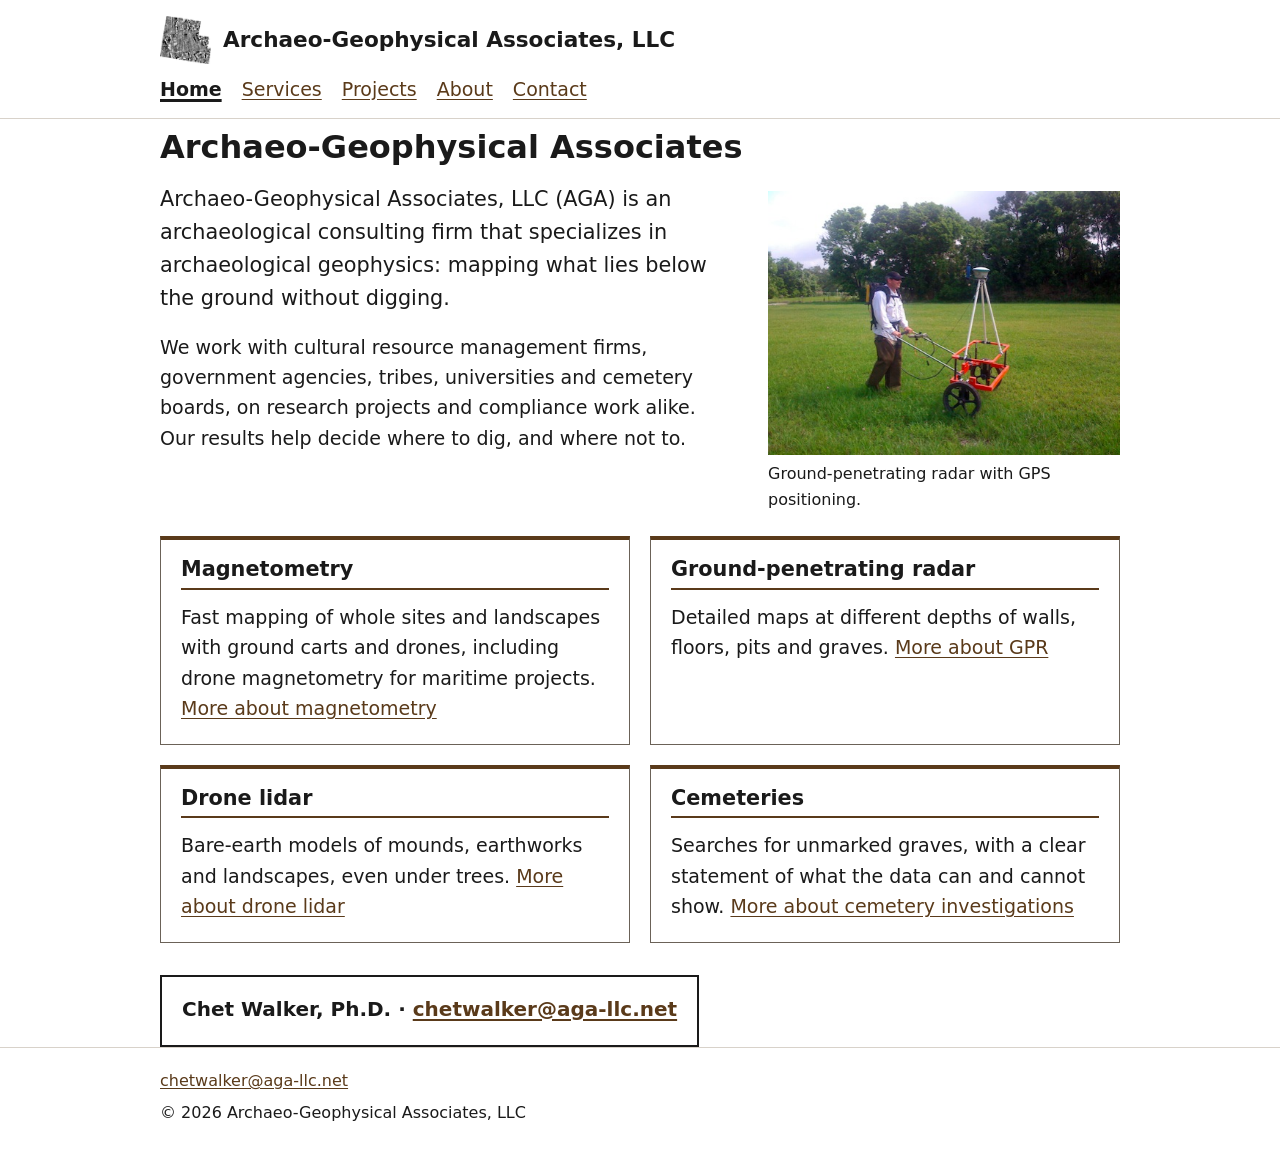
==== index.html @ 1a01e25d "Placeholder aga-llc.net site (site files only) Copied from the private site repo by tools/publish_pu" ====
<!doctype html>
<html lang="en">
<head>
  <meta charset="utf-8">
  <meta http-equiv="Content-Security-Policy" content="default-src 'self'; img-src 'self'; style-src 'self'; script-src 'none'; object-src 'none'; base-uri 'self'; form-action 'none'">
  <meta name="referrer" content="strict-origin-when-cross-origin">
  <meta name="viewport" content="width=device-width, initial-scale=1">
  <title>Archaeo-Geophysical Associates, LLC</title>
  <meta name="description" content="Archaeological geophysics for archaeology, cemeteries and heritage projects: magnetometry, ground-penetrating radar and drone lidar.">
  <link rel="stylesheet" href="/css/site.css">
</head>
<body>
<header class="site-header">
  <div class="wrap">
    <a class="wordmark" href="/">Archaeo-Geophysical Associates, LLC</a>
    <nav aria-label="Main">
    <ul>
      <li><a href="/" aria-current="page">Home</a></li>
      <li><a href="/services.html">Services</a></li>
      <li><a href="/projects.html">Projects</a></li>
      <li><a href="/about.html">About</a></li>
      <li><a href="/contact.html">Contact</a></li>
    </ul>
    </nav>
  </div>
</header>
<main class="wrap">
  <h1>Archaeo-Geophysical Associates</h1>
  <div class="intro">
    <div class="intro-text">
  <p class="lead">Archaeo-Geophysical Associates, LLC (AGA) is an archaeological consulting firm
  that specializes in archaeological geophysics: mapping what lies below the ground without
  digging.</p>
  <p>We work with cultural resource management firms, government agencies, tribes, universities
  and cemetery boards, on research projects and compliance work alike. Our results help
  decide where to dig, and where not to.</p>
    </div>
  <figure>
    <img src="/img/gpr-cart-field.png" width="480" height="360"
      alt="A person pushing an orange GPR cart with a GPS antenna on a pole across a grassy field.">
    <figcaption>Ground-penetrating radar with GPS positioning.</figcaption>
  </figure>
  </div>

  <div class="cards">
  <section class="card">
    <h2>Magnetometry</h2>
    <p>Fast mapping of whole sites and landscapes with ground carts and drones, including drone
    magnetometry for maritime projects.
    <a href="/services.html#magnetometry">More about magnetometry</a></p>
  </section>

  <section class="card">
    <h2>Ground-penetrating radar</h2>
    <p>Detailed maps at different depths of walls, floors, pits and graves.
    <a href="/services.html#gpr">More about GPR</a></p>
  </section>

  <section class="card">
    <h2>Drone lidar</h2>
    <p>Bare-earth models of mounds, earthworks and landscapes, even under trees.
    <a href="/services.html#lidar">More about drone lidar</a></p>
  </section>

  <section class="card">
    <h2>Cemeteries</h2>
    <p>Searches for unmarked graves, with a clear statement of what the data can and cannot show.
    <a href="/services.html#cemeteries">More about cemetery investigations</a></p>
  </section>
  </div>

  <div class="contact-block">
  <p class="contact-line">Chet Walker, Ph.D. &middot;
  <a href="mailto:chetwalker@aga-llc.net">chetwalker@aga-llc.net</a></p>
  </div>
</main>
<footer class="site-footer">
  <div class="wrap">
    <p><a href="mailto:chetwalker@aga-llc.net">chetwalker@aga-llc.net</a></p>
    <p>&copy; 2026 Archaeo-Geophysical Associates, LLC</p>
  </div>
</footer>
</body>
</html>
---- css/site.css ----
/* aga-llc.net - one stylesheet, no web fonts, no scripts.
   High contrast; links always underlined so nothing depends on colour alone. */

:root {
  --bg: #ffffff;
  --text: #1a1a1a;
  --accent: #5a3a1a;   /* deep earth brown, about 10:1 on white */
  --rule: #d8d2ca;     /* light divider lines (decoration only) */
}

*, *::before, *::after { box-sizing: border-box; }

html { font-size: 100%; -webkit-text-size-adjust: 100%; }

body {
  margin: 0;
  background: var(--bg);
  color: var(--text);
  font-family: system-ui, -apple-system, "Segoe UI", Roboto, "Helvetica Neue", Arial, sans-serif;
  font-size: 1.1875rem;   /* about 19 px */
  line-height: 1.6;
}

.wrap {
  max-width: 62rem;
  margin: 0 auto;
  padding: 0 1rem;
}

/* Header and menu: wordmark left, menu right on desktop; wraps on phones */
.site-header {
  border-bottom: 1px solid var(--rule);
  padding: 1rem 0 0.5rem;
}

.site-header .wrap {
  display: flex;
  flex-wrap: wrap;
  align-items: center;
  justify-content: space-between;
  gap: 0.25rem 2rem;
}

.wordmark {
  display: inline-block;
  font-size: 1.35rem;
  font-weight: 700;
  color: var(--text);
  text-decoration: none;
  line-height: 1.3;
}

.wordmark:hover, .wordmark:focus { text-decoration: underline; }

/* Logo mark beside the name: the Etowah plaza magnetometer map from the AGA logo
   (sources: AGA_Logo/New AGA Logo - Etowah Plaza/AGA Logo.jpg, cropped, 2x size).
   A CSS background so no page HTML changes; decorative, the name stays real text. */
.wordmark {
  display: inline-flex;
  align-items: center;
  gap: 0.75rem;
}

.wordmark::before {
  content: "";
  flex: none;
  width: 3.1875rem;   /* 119 x 112 image shown at 3rem tall */
  height: 3rem;
  background: url("/img/aga-mark.png") no-repeat center / contain;
}

nav ul {
  list-style: none;
  margin: 0;
  padding: 0;
  display: flex;
  flex-wrap: wrap;
  gap: 0.25rem 1.25rem;
}

nav a {
  display: inline-block;
  padding: 0.35rem 0;   /* larger touch target */
}

nav a[aria-current="page"] {
  font-weight: 700;
  color: var(--text);
  text-decoration-thickness: 3px;
}

/* Links */
a {
  color: var(--accent);
  text-decoration: underline;
  text-underline-offset: 0.15em;
}

a:hover, a:focus { text-decoration-thickness: 2px; }

a:focus-visible {
  outline: 3px solid var(--text);
  outline-offset: 2px;
}

/* Content */
main { padding: 1.5rem 0 2.5rem; }

h1 {
  font-size: 2rem;
  line-height: 1.25;
  margin: 0.5rem 0 1rem;
}

h2 {
  font-size: 1.45rem;
  line-height: 1.3;
  margin: 2.25rem 0 0.75rem;
  padding-bottom: 0.3rem;
  border-bottom: 2px solid var(--accent);
}

h3 {
  font-size: 1.15rem;
  margin: 1.5rem 0 0.4rem;
}

p, ul, ol { margin: 0 0 1rem; }

/* Keep running text to a readable line length inside the wide container */
main p, main ul, main ol { max-width: 62ch; }

.lead { font-size: 1.3rem; }

img {
  max-width: 100%;
  height: auto;
  display: block;
}

figure { margin: 1.5rem 0; }

figcaption {
  font-size: 1rem;
  margin-top: 0.4rem;
}

/* Services: four short labelled lines per method (Equipment, Finds, Limits, Best for) */
.facts {
  list-style: none;
  padding: 0;
}

.facts li { margin: 0 0 0.6rem; }

/* Home */
.intro { margin-bottom: 1rem; }
.intro figure { margin: 0 0 1rem; max-width: 30rem; }

.cards { display: grid; gap: 1.25rem; margin: 1.5rem 0; }

.card {
  border: 1px solid #6b6258;
  border-top: 4px solid var(--accent);
  padding: 0 1.25rem 0.25rem;
}

.card h2 { margin-top: 1rem; font-size: 1.3rem; }

.contact-block {
  border: 2px solid var(--text);
  padding: 1rem 1.25rem 0.25rem;
  margin: 2rem 0 0;
  width: fit-content;   /* box hugs the one contact line instead of spanning the page */
  max-width: 100%;
}

.contact-line {
  font-size: 1.25rem;
  font-weight: 600;
}

/* Projects */
.project {
  margin: 0 0 2.5rem;
  padding-bottom: 1rem;
  border-bottom: 1px solid #6b6258;
}

.project:last-child { border-bottom: 0; }

.project h2 { margin-top: 0; }

/* 30rem = the maps' own 480 px width, so scale bars and labels stay readable */
.project figure { width: 100%; max-width: 30rem; margin: 1.25rem 0; }
.project figure img { width: 100%; height: auto; }

.citations {
  margin: 1.25rem 0 0;
  padding-left: 1rem;
  border-left: 3px solid #6b6258;
}

.citation {
  font-size: 0.9375rem;
  line-height: 1.5;
  color: #444444;   /* about 9:1 on white */
  margin: 0 0 0.6rem;
}

.citation:last-child { margin-bottom: 0; }

@media (min-width: 48em) {
  .intro {
    display: grid;
    grid-template-columns: minmax(0, 1fr) minmax(0, 22rem);
    gap: 2rem;
    align-items: start;
  }
  .intro figure { margin: 0.5rem 0 0; }
  .cards { grid-template-columns: 1fr 1fr; }
  .project figure { margin-right: 0; }
}

/* Footer */
.site-footer {
  border-top: 1px solid var(--rule);
  padding: 1.25rem 0 2rem;
}

/* Font size on the paragraphs, not the .wrap: a smaller font would shrink
   the 70ch column and pull the footer out of line with the page. */
.site-footer p { margin: 0 0 0.4rem; font-size: 1rem; }

@media (max-width: 30em) {
  h1 { font-size: 1.65rem; }
  .wordmark { font-size: 1.2rem; }
  .wordmark::before { width: 2.66rem; height: 2.5rem; }
}

@media print {
  nav, .site-footer { display: none; }
  a { color: var(--text); }
}
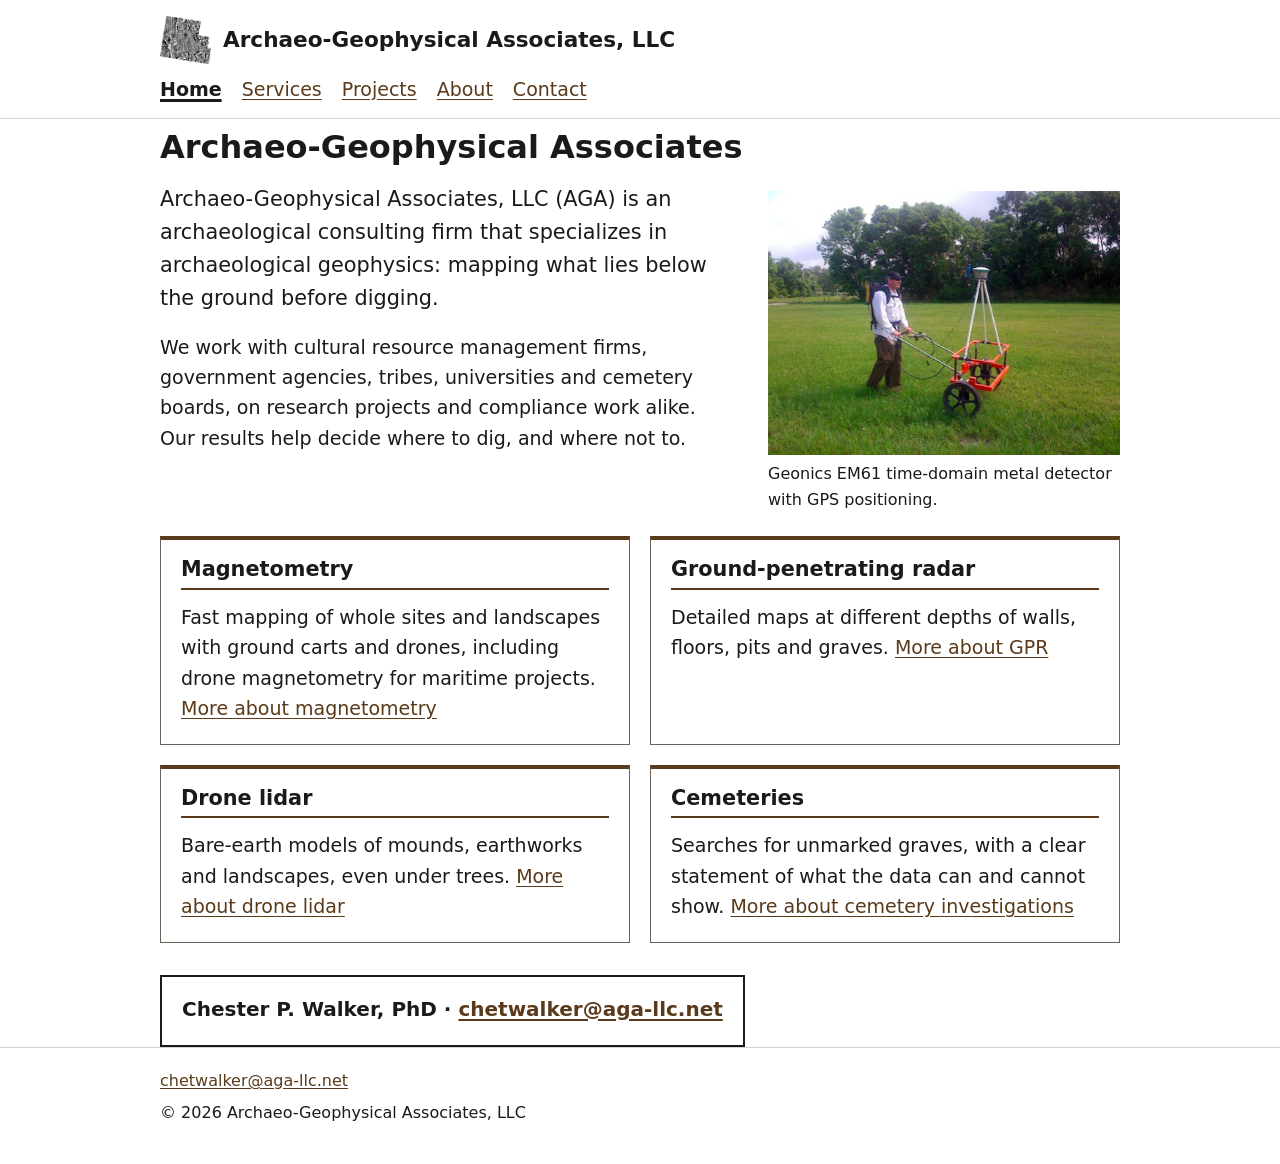
==== commit 311d6144: "Text edits from Chet before launch About and Contact name as "Chester P. Walker, PhD"; Stephen F. Au" ====
--- a/index.html
+++ b/index.html
@@ -29,16 +29,16 @@
   <div class="intro">
     <div class="intro-text">
   <p class="lead">Archaeo-Geophysical Associates, LLC (AGA) is an archaeological consulting firm
-  that specializes in archaeological geophysics: mapping what lies below the ground without
+  that specializes in archaeological geophysics: mapping what lies below the ground before
   digging.</p>
   <p>We work with cultural resource management firms, government agencies, tribes, universities
   and cemetery boards, on research projects and compliance work alike. Our results help
   decide where to dig, and where not to.</p>
     </div>
   <figure>
-    <img src="/img/gpr-cart-field.png" width="480" height="360"
-      alt="A person pushing an orange GPR cart with a GPS antenna on a pole across a grassy field.">
-    <figcaption>Ground-penetrating radar with GPS positioning.</figcaption>
+    <img src="/img/em61-cart-field.png" width="480" height="360"
+      alt="A person pulling an orange Geonics EM61 metal detector cart with a GPS antenna on a pole across a grassy field.">
+    <figcaption>Geonics EM61 time-domain metal detector with GPS positioning.</figcaption>
   </figure>
   </div>
 
@@ -70,7 +70,7 @@
   </div>
 
   <div class="contact-block">
-  <p class="contact-line">Chet Walker, Ph.D. &middot;
+  <p class="contact-line">Chester P. Walker, PhD &middot;
   <a href="mailto:chetwalker@aga-llc.net">chetwalker@aga-llc.net</a></p>
   </div>
 </main>
